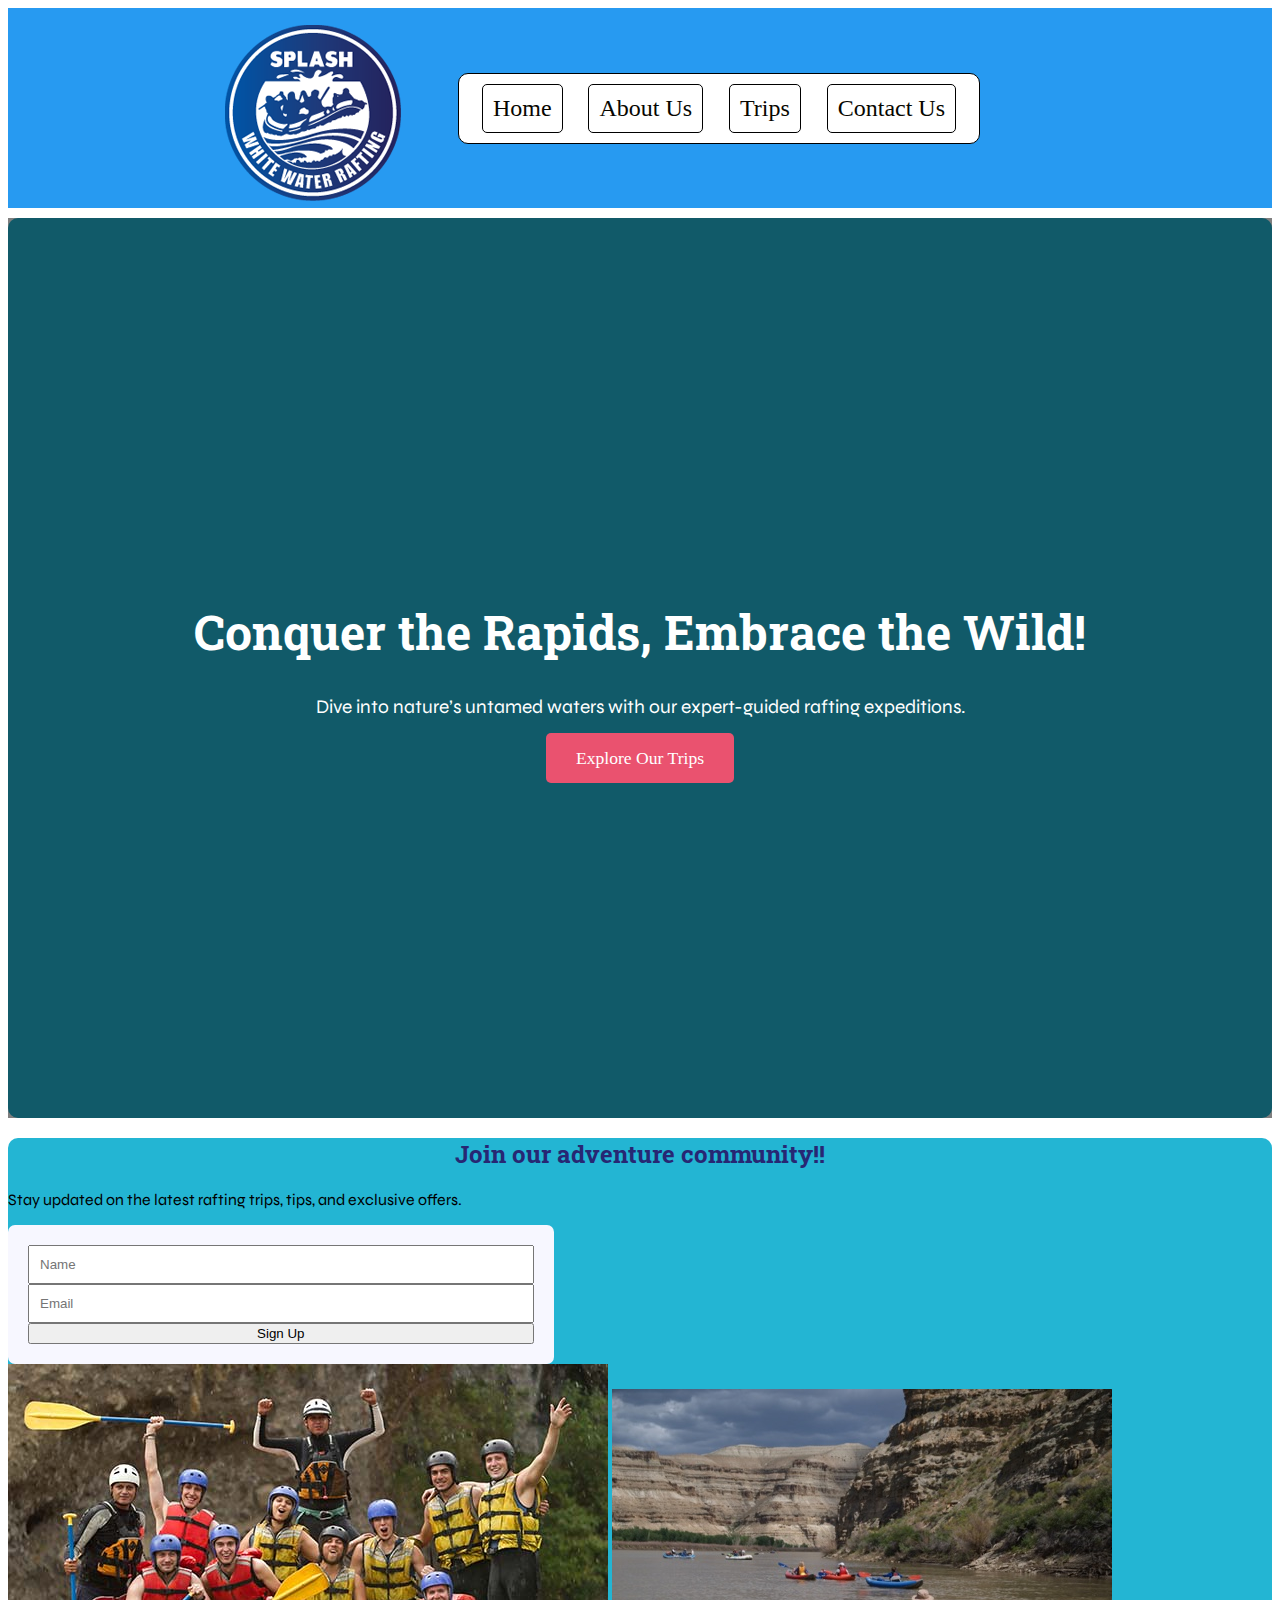
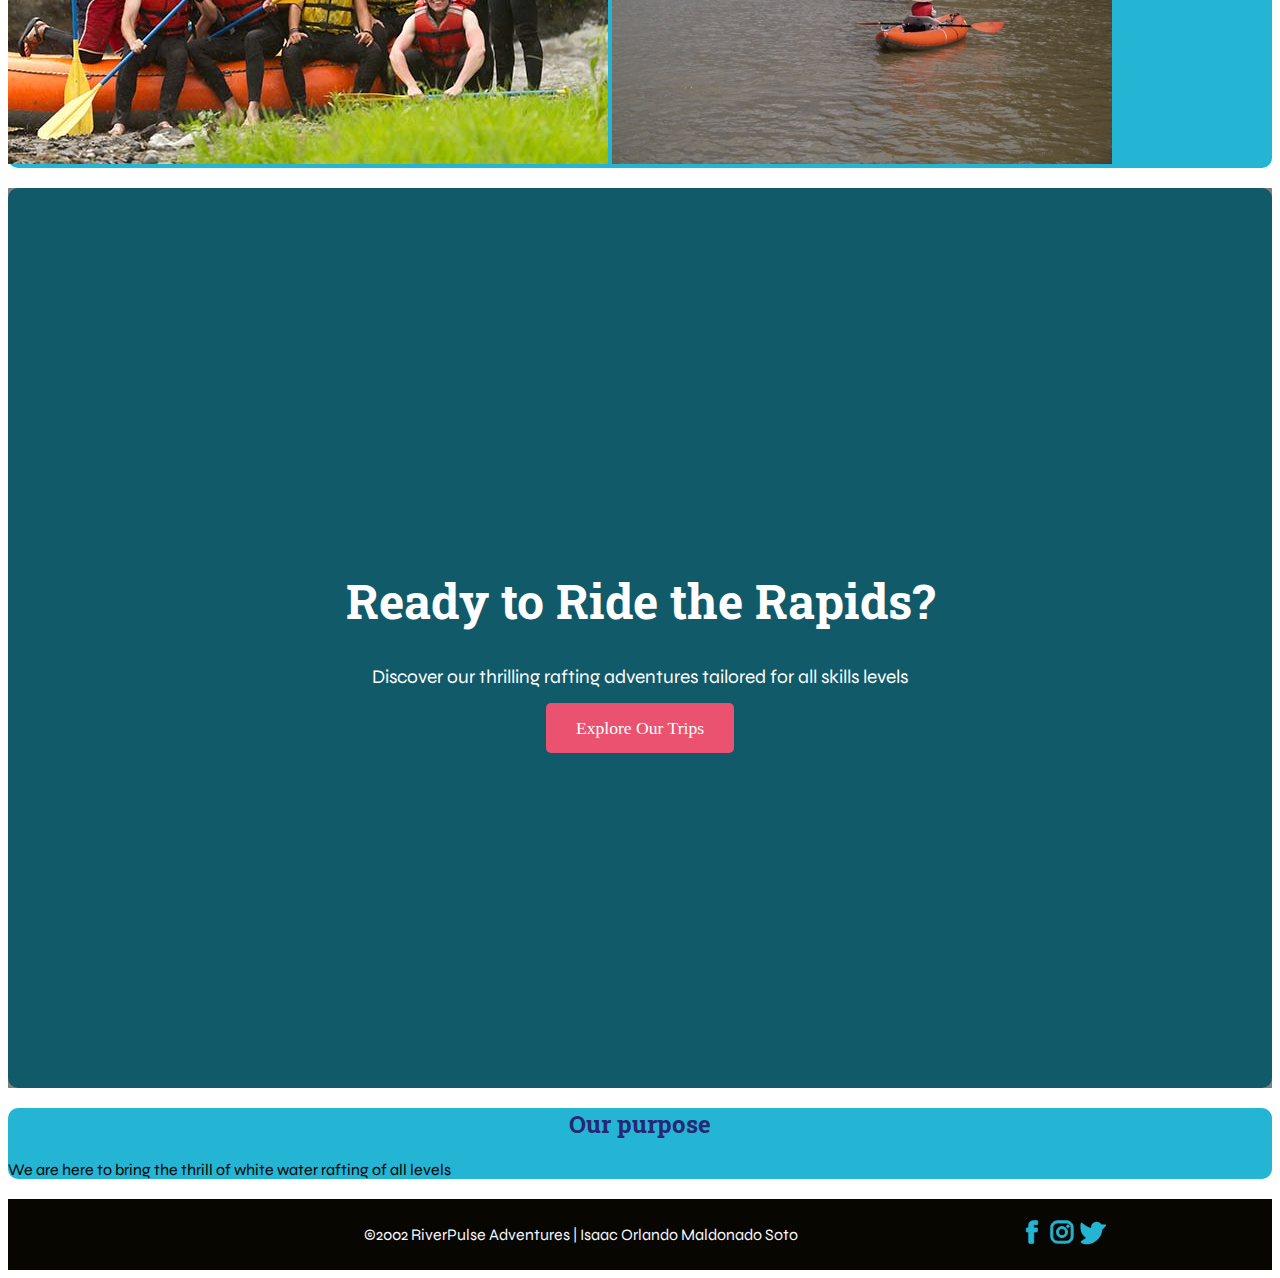
==== wwr/index.html @ 8f03553b "some stuff fixed" ====
<!DOCTYPE html>
<html lang="en">
<head>
    <meta charset="UTF-8">
    <meta name="viewport" content="width=device-width, initial-scale=1.0">
    <title>Contact Us | RiverPulse Adventures</title>
    <meta name="description" content="Get in touch with us for any inquiries, support, or feedback. We're here to help you! Contact us here">
    <meta name="author" content="Isaac Orlando Maldonado">
    <!-- Preconnect for Google Fonts -->
    <link rel="preconnect" href="https://fonts.googleapis.com">
    <link rel="preconnect" href="https://fonts.gstatic.com" crossorigin>

    <!-- Google Fonts for Roboto Slab and Syne in a single link -->
    <link href="https://fonts.googleapis.com/css2?family=Roboto+Slab:wght@100..900&family=Syne:wght@400..800&display=swap" rel="stylesheet">

    <!-- External CSS file -->
    <link rel="stylesheet" href="styles/rafting.css">
</head>
<body>
    <header>
        <img src="images/logo.png" alt="logo">
        <nav>
            <a href="index.html">Home</a>
            <a href="about.html">About Us</a>
            <a href="trips.html">Trips</a>
            <a href="contact.html">Contact Us</a>
        </nav>
    </header>

    <main>

        <!--One large full-width 'hero' image is used and it includes a heading message.-->
        <section class="hero">
            <div class="hero-content">
              <h1>Conquer the Rapids, Embrace the Wild!</h1>
              <p>Dive into nature’s untamed waters with our expert-guided rafting expeditions.</p>
              <a href="trips.html" class="cta-button">Explore Our Trips</a>
            </div>
          </section>
          
          <!--A newsletter sign up form that requests at least a name and an email.-->
          <section class="newsletter-container">
            <h2>Join our adventure community!!</h2>
            <p>Stay updated on the latest rafting trips, tips, and exclusive offers.</p>
            <form action="">
                <input type="text" placeholder="Name">
                <input type="text" placeholder="Email">
                <button>Sign Up</button>
            </form>
            <div class="images-gallery">
                <img src="images/1.jpg" alt="">
                <img src="images/2.jpg" alt="">
            </div>
          </section>

          <section class="hero">
            <div class="hero-content">
              <h1>Ready to Ride the Rapids?</h1>
              <p>Discover our thrilling rafting adventures tailored for all skills levels</p>
              <a href="trips.html" class="cta-button">Explore Our Trips</a>
            </div>
          </section>

          <section class="our-purpose-container">
            <h2>Our purpose</h2>
            <p>We are here to bring the thrill of white water rafting of all levels</p>
          </section>

    </main>

    <footer>
        <p>©2002 RiverPulse Adventures | Isaac Orlando Maldonado Soto</p>

        <div class="socialmedia">
            <nav>
                <a href=""><img src="images/facebook.svg" alt=""></a>
                <a href=""><img src="images/instagram.svg" alt=""></a>
                <a href=""><img src="images/twitter.svg" alt=""></a>
            </nav>
        </div>
    </footer>
</body>
</html>
---- wwr/styles/rafting.css ----
:root {
    --primary-color: #279AF1;
    --secondary-color: #23B5D3;
    --accent1-color: #F7F7FF;
    --accent2-color: #070600;

    --heading-font: Roboto Slab;
    --text-font: Syne;
}


header {
    display: grid;
    grid-template-columns: 100px 100px;
    grid-gap: 150px;
    justify-content:left;
    background-color: #279AF1;
    margin-bottom: 10px;
    padding-left: 200px;
}

header nav{
    align-self: center;
    font-size: 1.5rem;
    background-color: #ffffff;
    padding: 10px;
    width: 500px;
    text-align: center;
    border: 1px solid black;
    border-radius: 10px;

    display: flex;
    justify-content: space-around;
}

header a {
    text-decoration: none;
    border: 1px solid black;
    padding: 10px;
    border-radius: 5px;
    color: #070600;
}

h1, h2 {
    font-family: var(--heading-font);
}

p {
    font-family: var(--text-font);
    text-align: justify;
}

.hero {
    position: relative;
    
}

h1, article {
    position: absolute;
}

.hero-h1 {
    top: 100px;
    left: 500px;
    background-color: rgba(207, 207, 207, 0.406);
}

.hero-rafting-img {
    display: block;
    width: 100%;
    height: auto;
}

figure{
    width: 60px;
}

/*Article*/
article{
    width: 800px;
    height: 200px;
    padding: 15px;
    top: 200px;
    left: 250px;
    background-color: var(--secondary-color);
}

/*Article Image*/
.article-img {
    width: 200px;
    height: 200px;
    float: right;
}


/*Container*/
.history {
    margin-top: 20px;
    text-align: center;
    padding: 25px;
    background-color: #23B5D3;
    border-radius: 6px;
}

/*subcontainer*/
.history-container {
    display: grid;
    grid-template-columns: 25em 20em 25em;
    grid-gap: 40px;
    justify-content: space-around;
}

.history h2 {
    color: white;
    font-size: 2.5em;
}

.history p {
    background-color: #dfdfff;
    padding: 20px;
    border-radius: 10px;
}

.history-img {
    margin:auto;
    width: 250px;
    height: 250px;
    border-radius: 50%;
}

.adventure {
    margin-top: 10px;
    text-align: center;
    background-color: white;
    border: 1px solid #279AF1;
    color: #279AF1;
}

.adventure-container {
    display: grid;
    grid-template-columns: repeat(5,1fr);
    padding: 15px;
}

.adventure-container figcaption{
    text-align: center;
    width: 180px;
    padding: 10px;
    background-color: #279AF1;
    color: #ffffff;
}

figure {
    display: flex;
    justify-content: center;
    flex-direction: column;
}

.adventure-container img {
    width: 200px;
    height: 200px;
    border-radius: 4px;
}

footer{
    margin-top: 20px;
    display: grid;
    grid-template-columns: 40% 400px;
    justify-content: end;
    background-color: #070600;
    padding: 10px;
}

.contact-us-footer {
    grid-template-columns: 40% 50px 400px;
}

footer p{
    color: #F7F7FF;
}

footer a{
    text-decoration: underline;
    color: rgb(255, 255, 255);
}

footer img{
    width: 30px;
    height: 30px;
}

.socialmedia, footer nav {
    display: flex;
    align-items: center;
    justify-content: space-around;
    text-align: center;
}

/*CONTACT US*/
/*COMPANY INFORMATION*/

.contact-h1 {
    position: relative; 
    top: 0px; 
    left: 50%; 
    text-align: center; 
    width: max-content;
}

section{
    width: 100%;
    margin-bottom: 20px;
    background-color: var(--secondary-color);
    border-radius: 10px;
}

section h2{
    text-align: center;
    font-family: var(--heading-font);
    color: rgb(39, 39, 115);
}


.company-information-container {
    display: grid;
    grid-template-columns: 150px 150px 150px max-content;
    grid-template-rows: 2fr;
    justify-content: space-around;

    width: 100%;
    box-sizing: border-box;
    padding: 10px;
}

.company-item {
    text-align: center;
    background-color: #F7F7FF;
    height: 70%;
    width: 100%;
    padding: 20px;
    border-radius: 10px;
}

iframe {
    height: 100%;
    width: 100%;
}

.company-map {
    width: 500px;
    height: 400px;
}

.company-information-container h2 {
    grid-column: 1/5;
    text-align: center;
    margin-bottom: 60px;
}

.company-information-container p{
    text-align: center;
}

.employee-container {
    background-color: #F7F7FF;
}

/*EMPLOYEES INFORMATION*/
.employee-container-flex {
    margin-top: 50px;

    display: flex;
    flex-direction: row;
    justify-content: space-around;
}

.employee-item,.employee-item p{
    text-align: center;
}

.employee-container-flex img{
    border-radius: 50%;
}

/*FORM*/
.form-container{
    display: flex;
    justify-content: space-around;
    padding: 15px;
    background-color: var(--primary-color);
    width: 100%;
}

form {
    display: grid;
    width: 40%;
    padding: 20px;

    background-color: var(--accent1-color);
    border-radius: 7px;
}

input {
    padding: 10px;
}

.form-item{
    display: flex;
    flex-direction: column;
}

textarea{
    height: 100px;
}

.button{
    width: 30%;
    background-color: var(--primary-color);
    border: none;
    border-radius: 5px;
    color: white;
    font-size: 15px;
    font-weight: bolder;
}

/*INDEX*/
.hero {
    width: 100%;
    height: 100vh; /* Full height viewport */
    background-image: url('https://t4.ftcdn.net/jpg/04/79/19/09/360_F_479190950_ehyNejlVKUUivATwpT4ZifgWIpUE9FAT.jpg'); /* Ruta de tu imagen */
    background-attachment: fixed;
    background-size: cover;
    background-position: center;
    background-repeat: no-repeat;
    display: flex;
    justify-content: center;
    align-items: center;
    text-align: center;
    color: white;
    position: relative;
  }
  
  .hero::before {
    content: '';
    position: absolute;
    top: 0;
    left: 0;
    width: 100%;
    height: 100%;
    background-color: rgba(0, 0, 0, 0.5); /* Oscurecer la imagen de fondo */
    z-index: 1;
  }
  
  .hero-content {
    position: relative;
    z-index: 2; /* Asegura que el contenido esté encima del overlay */
  }
  
  .hero h1 {
    font-size: 3em;
    position: relative;
  }
  
  .hero p {
    font-size: 1.2em;
    margin-bottom: 30px;
    text-align: center;
  }
  
  .cta-button {
    background-color: #EA526F;
    color: white;
    padding: 15px 30px;
    text-decoration: none;
    border-radius: 5px;
    font-size: 1.1em;
    transition: background-color 0.3s ease;
  }
  
  .cta-button:hover {
    background-color: #be7a86;
  }
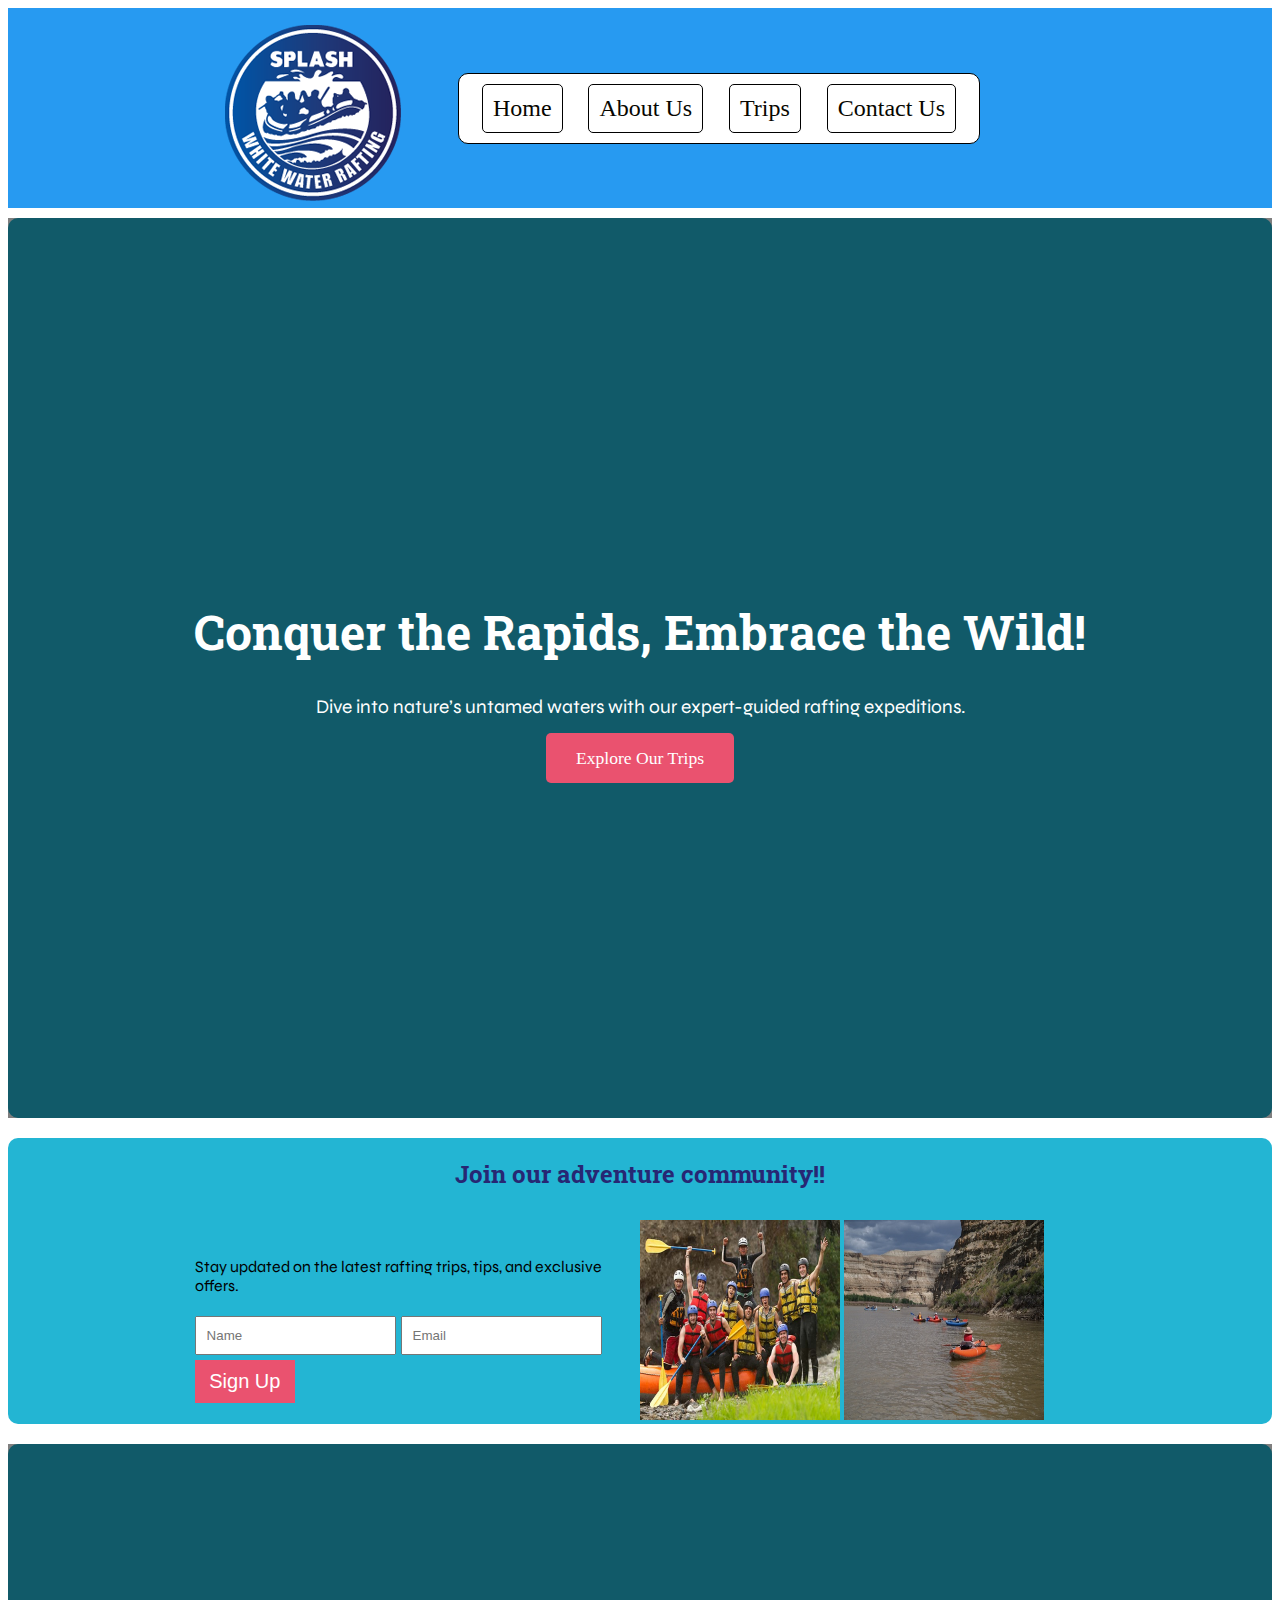
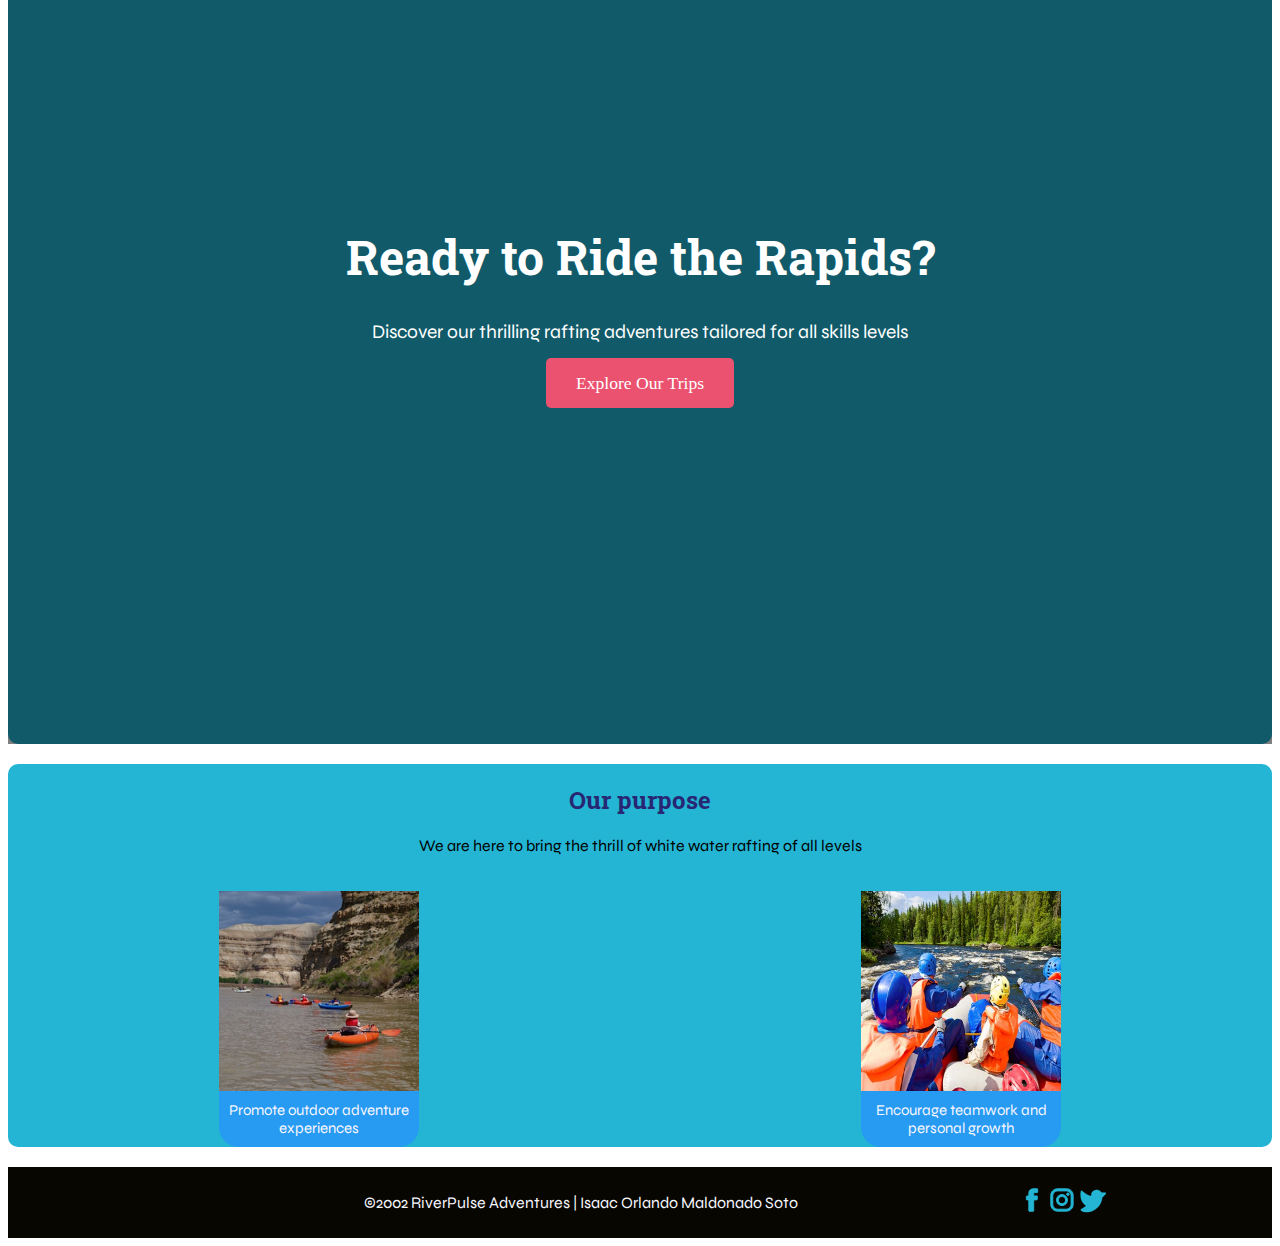
==== commit c309aa2b: "home page submited" ====
--- a/wwr/index.html
+++ b/wwr/index.html
@@ -41,8 +41,8 @@
           <!--A newsletter sign up form that requests at least a name and an email.-->
           <section class="newsletter-container">
             <h2>Join our adventure community!!</h2>
-            <p>Stay updated on the latest rafting trips, tips, and exclusive offers.</p>
-            <form action="">
+            <form>
+                <p>Stay updated on the latest rafting trips, tips, and exclusive offers.</p>
                 <input type="text" placeholder="Name">
                 <input type="text" placeholder="Email">
                 <button>Sign Up</button>
@@ -53,7 +53,7 @@
             </div>
           </section>
 
-          <section class="hero">
+          <section class="hero call-to-action">
             <div class="hero-content">
               <h1>Ready to Ride the Rapids?</h1>
               <p>Discover our thrilling rafting adventures tailored for all skills levels</p>
@@ -62,8 +62,14 @@
           </section>
 
           <section class="our-purpose-container">
-            <h2>Our purpose</h2>
-            <p>We are here to bring the thrill of white water rafting of all levels</p>
+            <div class="paragraph">
+              <h2>Our purpose</h2>
+              <p>We are here to bring the thrill of white water rafting of all levels</p>
+            </div>
+
+
+            <figure><img src="images/4.jpg" alt=""><figcaption>Promote outdoor adventure experiences</figcaption></figure>
+            <figure><img src="images/5.jpg" alt=""><figcaption>Encourage teamwork and personal growth</figcaption></figure>
           </section>
 
     </main>
--- a/wwr/styles/rafting.css
+++ b/wwr/styles/rafting.css
@@ -338,45 +338,125 @@
     text-align: center;
     color: white;
     position: relative;
-  }
-  
-  .hero::before {
-    content: '';
-    position: absolute;
-    top: 0;
-    left: 0;
-    width: 100%;
-    height: 100%;
-    background-color: rgba(0, 0, 0, 0.5); /* Oscurecer la imagen de fondo */
-    z-index: 1;
-  }
-  
-  .hero-content {
-    position: relative;
-    z-index: 2; /* Asegura que el contenido esté encima del overlay */
-  }
-  
-  .hero h1 {
-    font-size: 3em;
-    position: relative;
-  }
-  
-  .hero p {
-    font-size: 1.2em;
-    margin-bottom: 30px;
-    text-align: center;
-  }
-  
-  .cta-button {
+}
+
+.hero::before {
+  content: '';
+  position: absolute;
+  top: 0;
+  left: 0;
+  width: 100%;
+  height: 100%;
+  background-color: rgba(0, 0, 0, 0.5); /* Oscurecer la imagen de fondo */
+  z-index: 1;
+}
+
+.hero-content {
+  position: relative;
+  z-index: 2; /* Asegura que el contenido esté encima del overlay */
+}
+
+.hero h1 {
+  font-size: 3em;
+  position: relative;
+}
+
+.hero p {
+  font-size: 1.2em;
+  margin-bottom: 30px;
+  text-align: center;
+}
+
+.cta-button {
+  background-color: #EA526F;
+  color: white;
+  padding: 15px 30px;
+  text-decoration: none;
+  border-radius: 5px;
+  font-size: 1.1em;
+  transition: background-color 0.3s ease;
+}
+
+.cta-button:hover {
+  background-color: #be7a86;
+}
+
+/*NEWSLETTER SECTION*/
+.newsletter-container {
+    display: grid;
+    grid-template-columns: 1fr 1fr;
+    grid-gap: 10px;
+}
+
+.newsletter-container h2 {
+    grid-column: 1/4;
+}
+
+.newsletter-container form {
+    margin: auto;
+    background-color: transparent;
+    display: grid;
+    grid-template-columns: 1fr 1fr;
+    grid-gap: 5px;
+}
+
+.newsletter-container form p{
+    grid-column: 1/3;
+}
+
+.newsletter-container form button {
+    padding: 10px;
+    width: 50%;
     background-color: #EA526F;
+    border: none;
     color: white;
-    padding: 15px 30px;
-    text-decoration: none;
-    border-radius: 5px;
-    font-size: 1.1em;
-    transition: background-color 0.3s ease;
-  }
-  
-  .cta-button:hover {
-    background-color: #be7a86;
-  }+    font-size: 20px;
+}
+
+.call-to-action {
+    background-image: url('https://alua.es/wp-content/uploads/2022/09/Que-es-el-Rafting.webp');
+}
+
+.images-gallery img{
+    width: 200px;
+    height: 200px;
+}
+
+.our-purpose-container {
+    display: grid;
+    grid-template-columns: 1fr 1fr;
+    grid-gap: 20px;
+}
+
+.paragraph {
+    grid-column: 1 / 3;
+}
+
+.paragraph p {
+    text-align: center;
+}
+
+.our-purpose-container figure {
+    width: 200px;
+    display: flex;
+    flex-direction: column;
+    align-items: center;
+    justify-content: center;
+    margin: 0 auto; /* Esto también centra la figura dentro de su celda */
+}
+
+.our-purpose-container figure img {
+    max-width: 100%;
+    height: 200px;
+}
+
+.our-purpose-container figure figcaption {
+    text-align: center;
+    font-family: var(--text-font);
+    background-color: #279AF1;
+    padding: 10px;
+    border-bottom-left-radius: 20px;
+    border-bottom-right-radius: 20px;
+    color: #F7F7FF;
+    font-size: 15px;
+}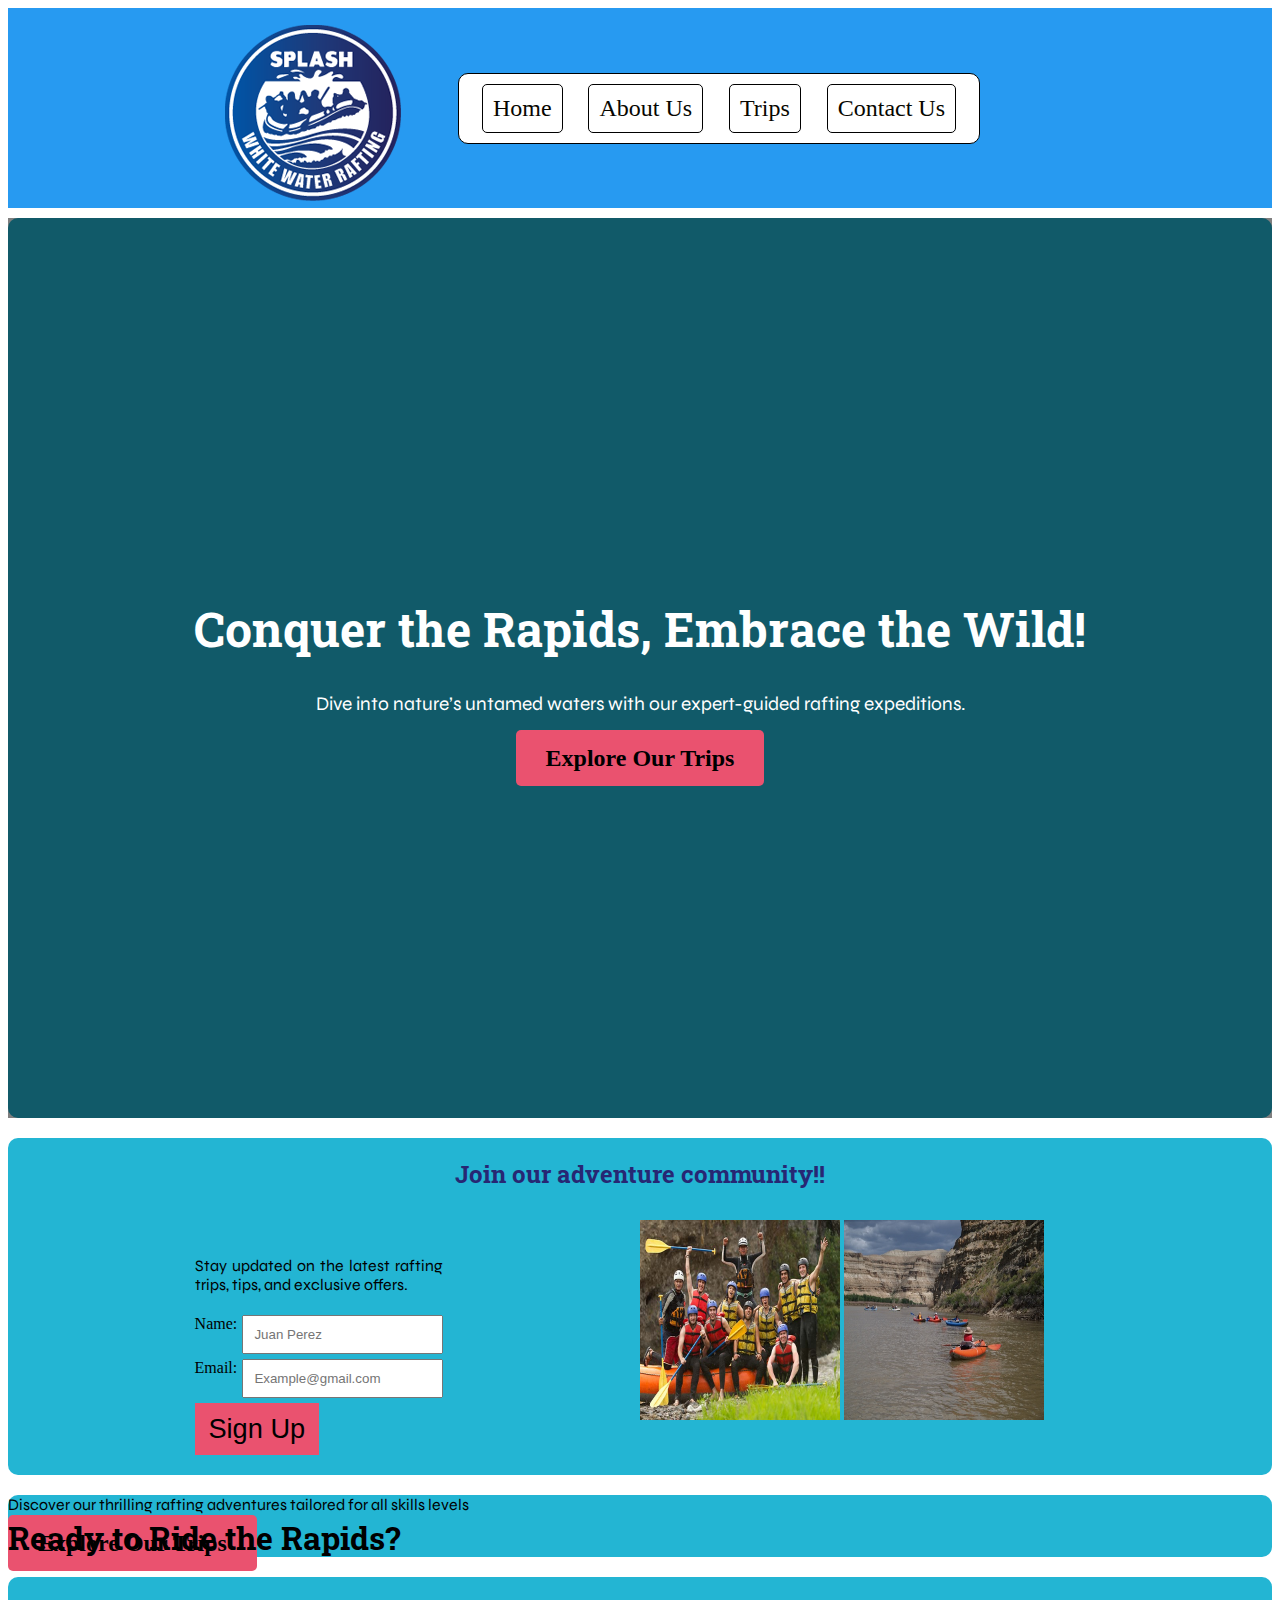
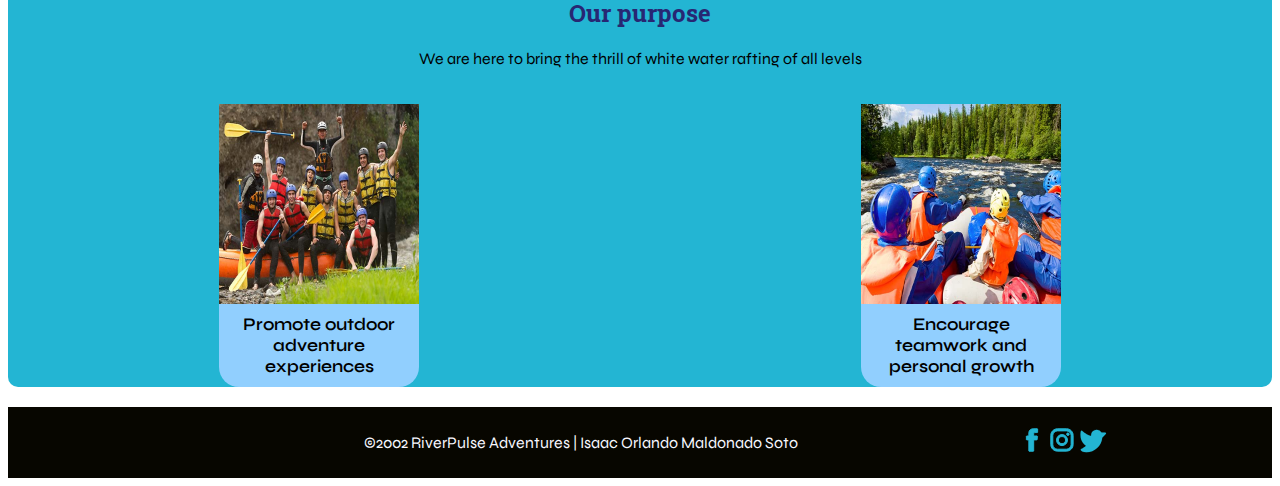
==== commit b91e2eba: "Errors fixed" ====
--- a/wwr/index.html
+++ b/wwr/index.html
@@ -3,8 +3,8 @@
 <head>
     <meta charset="UTF-8">
     <meta name="viewport" content="width=device-width, initial-scale=1.0">
-    <title>Contact Us | RiverPulse Adventures</title>
-    <meta name="description" content="Get in touch with us for any inquiries, support, or feedback. We're here to help you! Contact us here">
+    <title>Home | RiverPulse Adventures</title>
+    <meta name="description" content="Experience the thrill of adventure with our expert-led rafting tours! From serene river floats to adrenaline-pumping rapids, we offer unforgettable journeys for all skill levels. Dive into nature and make memories on the water with us!">
     <meta name="author" content="Isaac Orlando Maldonado">
     <!-- Preconnect for Google Fonts -->
     <link rel="preconnect" href="https://fonts.googleapis.com">
@@ -30,7 +30,7 @@
     <main>
 
         <!--One large full-width 'hero' image is used and it includes a heading message.-->
-        <section class="hero">
+        <section class="hero-index">
             <div class="hero-content">
               <h1>Conquer the Rapids, Embrace the Wild!</h1>
               <p>Dive into nature’s untamed waters with our expert-guided rafting expeditions.</p>
@@ -43,13 +43,18 @@
             <h2>Join our adventure community!!</h2>
             <form>
                 <p>Stay updated on the latest rafting trips, tips, and exclusive offers.</p>
-                <input type="text" placeholder="Name">
-                <input type="text" placeholder="Email">
-                <button>Sign Up</button>
+                <label for="name">Name:</label>
+                  <input type="text" id="name" name="name" placeholder="Juan Perez">
+                
+
+                <label for="email">Email: </label>
+                <input type="text" placeholder="Example@gmail.com" id="email" name="email">
+                
+                <button class="sign-button">Sign Up</button>
             </form>
             <div class="images-gallery">
-                <img src="images/1.jpg" alt="">
-                <img src="images/2.jpg" alt="">
+                <img src="images/image-1.jpg" alt="Rafting image">
+                <img src="images/image-2.jpg" alt="Rafting img">
             </div>
           </section>
 
@@ -68,8 +73,8 @@
             </div>
 
 
-            <figure><img src="images/4.jpg" alt=""><figcaption>Promote outdoor adventure experiences</figcaption></figure>
-            <figure><img src="images/5.jpg" alt=""><figcaption>Encourage teamwork and personal growth</figcaption></figure>
+            <figure><img src="images/image-1.jpg" alt=""><figcaption>Promote outdoor adventure experiences</figcaption></figure>
+            <figure><img src="images/image-5.jpg" alt=""><figcaption>Encourage teamwork and personal growth</figcaption></figure>
           </section>
 
     </main>
--- a/wwr/styles/rafting.css
+++ b/wwr/styles/rafting.css
@@ -60,7 +60,7 @@
 }
 
 .hero-h1 {
-    top: 100px;
+    top: 1px;
     left: 500px;
     background-color: rgba(207, 207, 207, 0.406);
 }
@@ -111,8 +111,13 @@
 }
 
 .history h2 {
-    color: white;
-    font-size: 2.5em;
+    color: #000000;
+    font-size: 4em;
+    font-weight: bolder;
+    background-color: #91cffe;
+    width: max-content;
+    margin: auto;
+    padding: 10px;
 }
 
 .history p {
@@ -146,8 +151,9 @@
     text-align: center;
     width: 180px;
     padding: 10px;
-    background-color: #279AF1;
-    color: #ffffff;
+    background-color: #88cbff;
+    color: #000000;
+    font-weight: bolder;
 }
 
 figure {
@@ -315,16 +321,16 @@
 
 .button{
     width: 30%;
-    background-color: var(--primary-color);
+    background-color: #6ce5fd;
     border: none;
     border-radius: 5px;
-    color: white;
+    color: #000000;
     font-size: 15px;
     font-weight: bolder;
 }
 
 /*INDEX*/
-.hero {
+.hero-index {
     width: 100%;
     height: 100vh; /* Full height viewport */
     background-image: url('https://t4.ftcdn.net/jpg/04/79/19/09/360_F_479190950_ehyNejlVKUUivATwpT4ZifgWIpUE9FAT.jpg'); /* Ruta de tu imagen */
@@ -340,7 +346,7 @@
     position: relative;
 }
 
-.hero::before {
+.hero-index::before {
   content: '';
   position: absolute;
   top: 0;
@@ -356,12 +362,12 @@
   z-index: 2; /* Asegura que el contenido esté encima del overlay */
 }
 
-.hero h1 {
+.hero-index h1 {
   font-size: 3em;
   position: relative;
 }
 
-.hero p {
+.hero-index p {
   font-size: 1.2em;
   margin-bottom: 30px;
   text-align: center;
@@ -369,11 +375,12 @@
 
 .cta-button {
   background-color: #EA526F;
-  color: white;
+  color: #000000;
+  font-weight: 700;
   padding: 15px 30px;
   text-decoration: none;
   border-radius: 5px;
-  font-size: 1.1em;
+  font-size: 1.5em;
   transition: background-color 0.3s ease;
 }
 
@@ -409,8 +416,8 @@
     width: 50%;
     background-color: #EA526F;
     border: none;
-    color: white;
-    font-size: 20px;
+    color: #000000;
+    font-size: 1.7em;
 }
 
 .call-to-action {
@@ -453,10 +460,105 @@
 .our-purpose-container figure figcaption {
     text-align: center;
     font-family: var(--text-font);
-    background-color: #279AF1;
+    background-color: #91cffe;
     padding: 10px;
     border-bottom-left-radius: 20px;
     border-bottom-right-radius: 20px;
-    color: #F7F7FF;
-    font-size: 15px;
+    color: #000000;
+    font-weight: 600;
+    font-size: 1.1em;
+}
+
+.hero-trip{
+    margin: auto;
+    width: 95%;
+    height: 250px;
+    background-image: url('https://www.gochile.cl/fotos/header/64530-12802862_10209176917927151_1561714612185932344_n.jpg');
+    background-position: center;
+    background-repeat: no-repeat;
+    background-size: cover;
+
+    text-align: center;
+}
+
+.hero-trip h2{
+    font-family: var(--text-font);
+    font-size: 60px;
+    color: var(--accent2-color);
+}
+
+.hero-trip button{
+    padding: 20px;
+    border-radius: 5px;
+    border: none;
+    background-color: #EA526F;
+    color: #000000;
+    font-size: 1.2em;
+    font-weight: bolder;
+}
+
+.hero-trip button:hover{
+    padding: 20px;
+    border-radius: 5px;
+    border: none;
+    background-color: #863745;
+}
+
+.hero-trip button a{
+    text-decoration: none;
+    color: #dfdfff;
+    font-size: 20px;
+}
+
+.trips-container {
+    background-color: white;
+    display: grid;
+    grid-template-columns: 1fr 1fr 1fr;
+}
+
+.trips-container figure{
+    width: 300px;
+    box-sizing: border-box;
+}
+
+.trips-container figure img{
+    width: 300px;
+    height: 200px;
+    box-sizing: border-box;
+}
+
+.table-container {
+    padding: 20px;
+    background-image: url('https://www.shutterstock.com/image-vector/illustration-waves-splashing-against-white-260nw-128594993.jpg');
+    background-position: top;
+    background-repeat: no-repeat;
+    background-size: cover;
+}
+
+table{
+    margin: auto;
+    padding: 30px;
+    border: 1px solid black;
+    background-color: #f7f7ffa2;
+}
+
+figcaption{
+    font-family: var(--text-font);
+}
+
+th{
+    border: 1px solid black;
+    background-color: #f7f7ff8d;
+}
+
+td{
+    border: 1px solid black;
+    padding: 7px;
+}
+
+.sign-button{
+    grid-column: 1/3;
+    width: 100%;
+    height: 100%;
+    color: #000000;
 }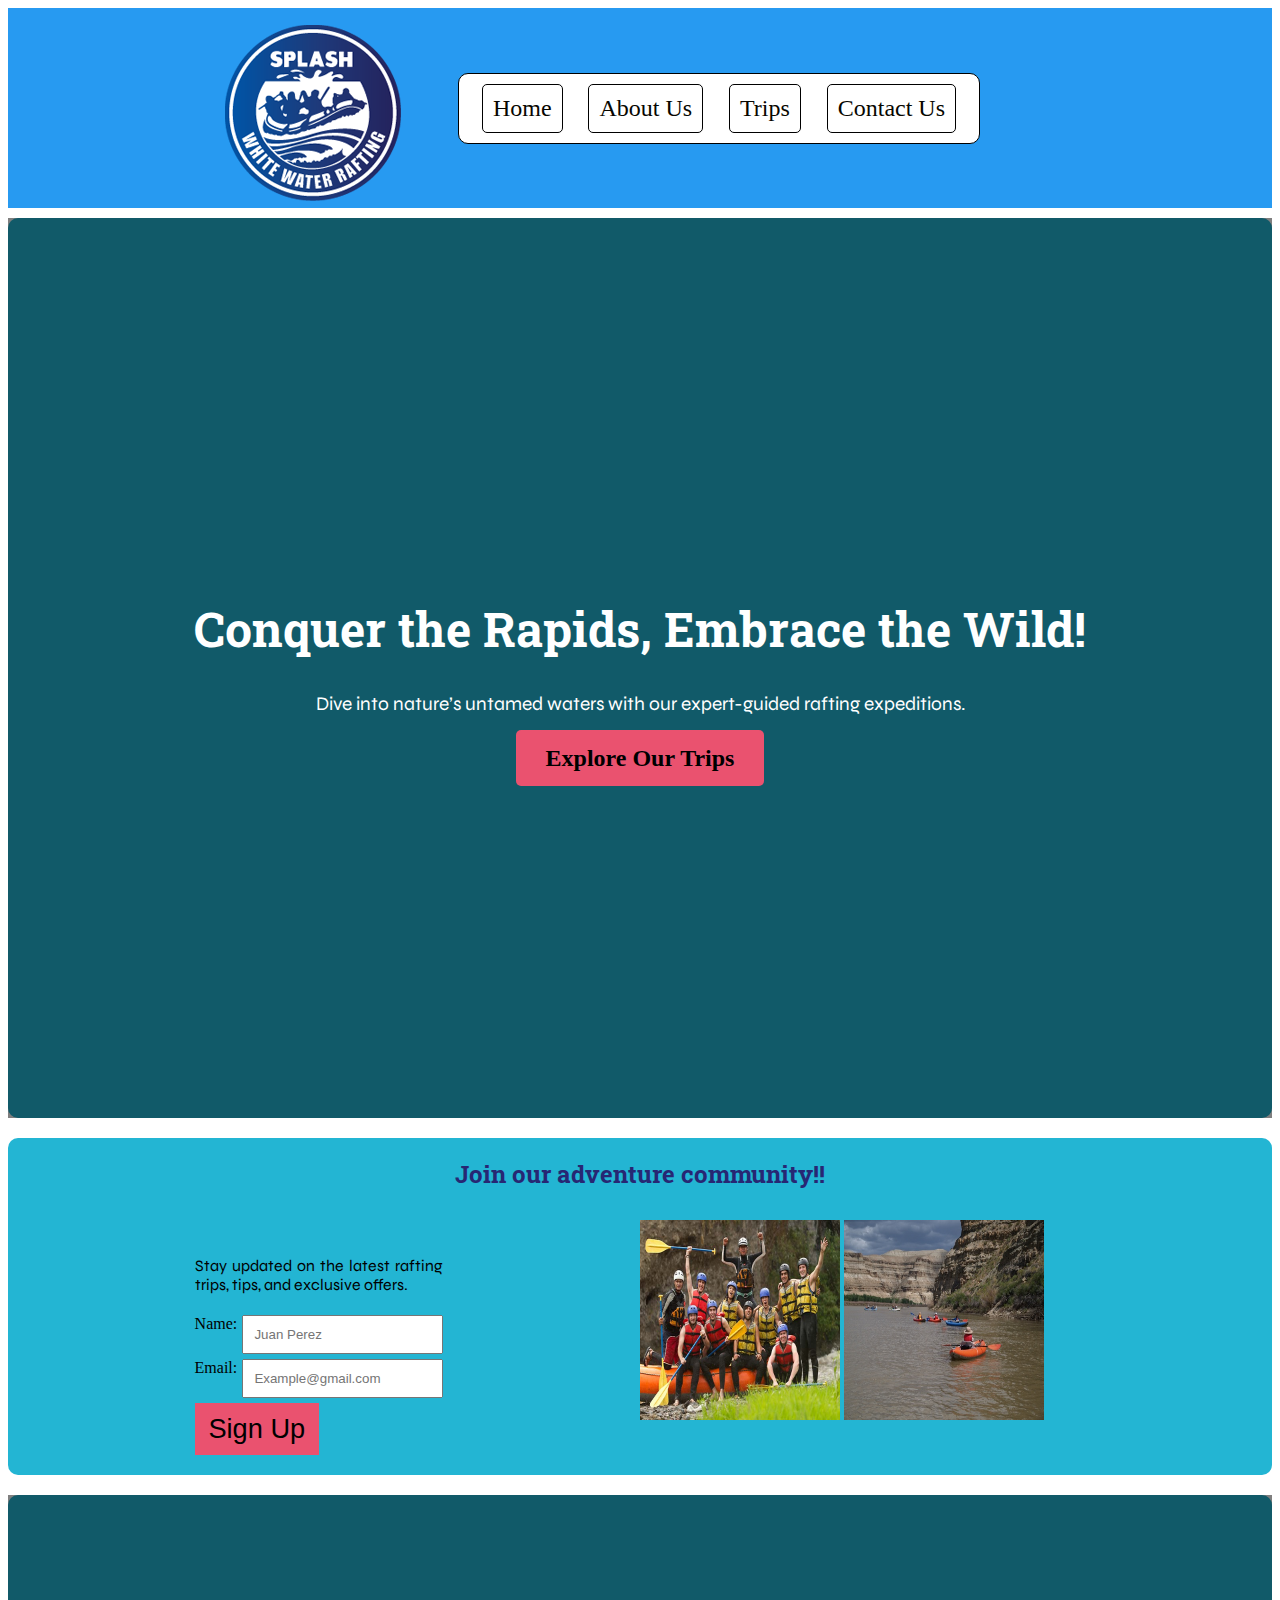
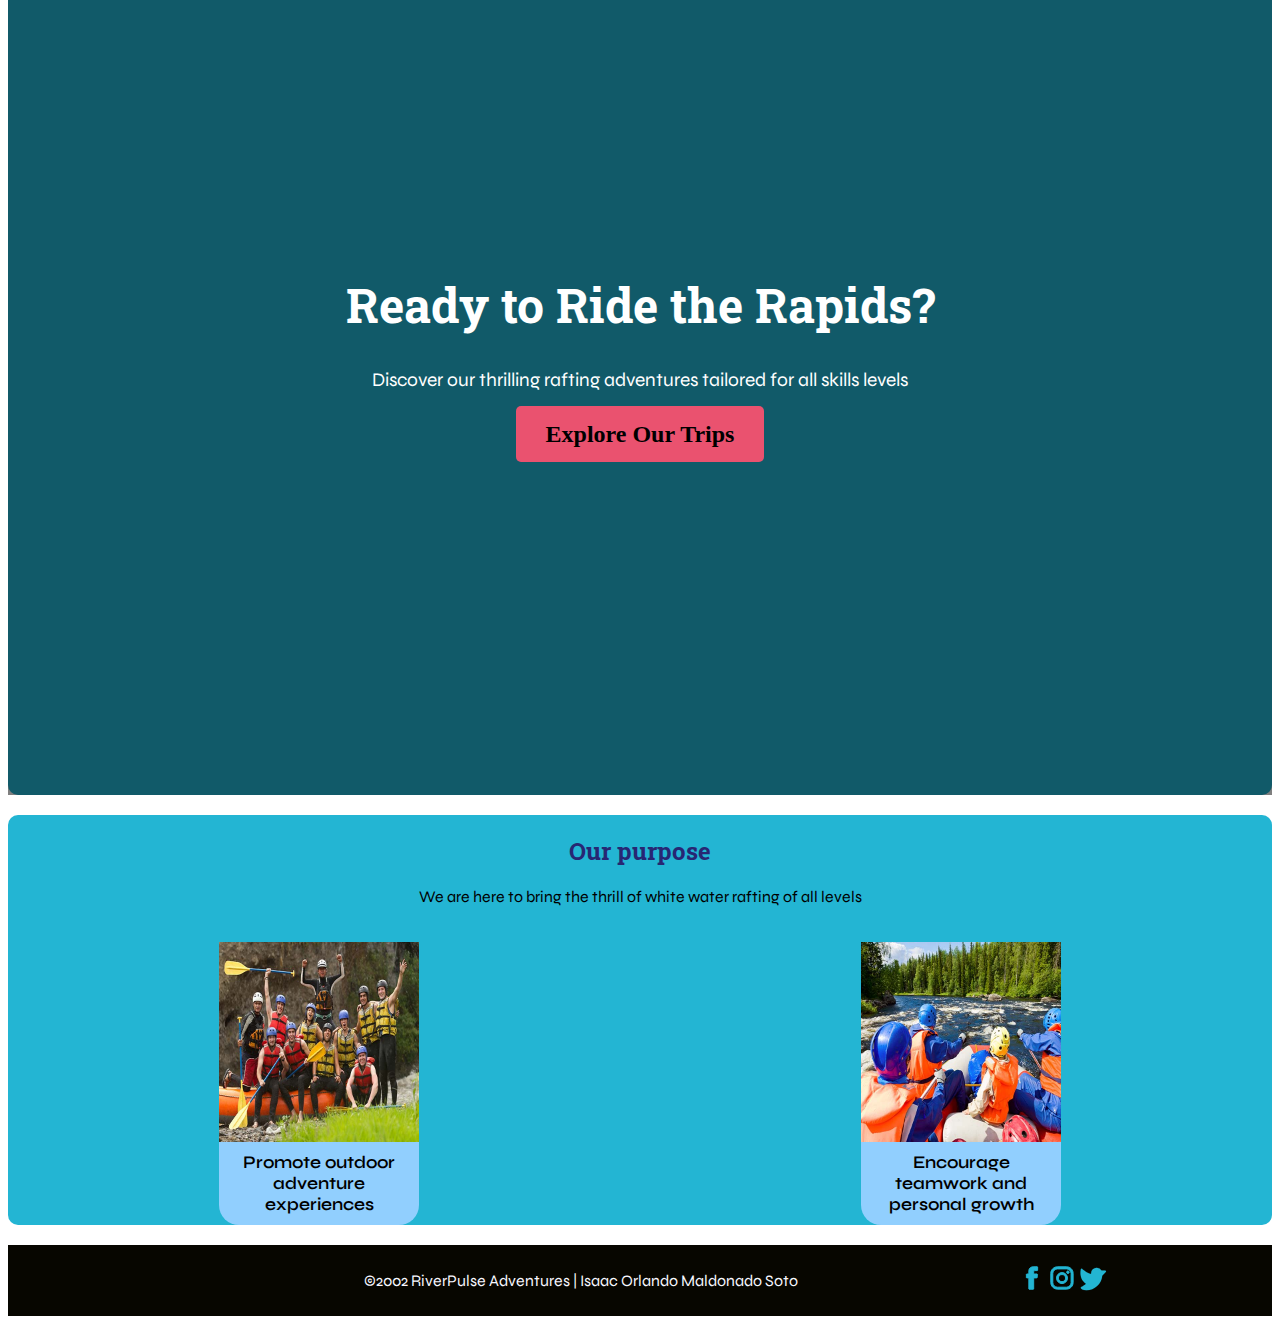
==== commit 18b23d2e: "hero-index modified" ====
--- a/wwr/index.html
+++ b/wwr/index.html
@@ -58,7 +58,7 @@
             </div>
           </section>
 
-          <section class="hero call-to-action">
+          <section class="hero-index call-to-action">
             <div class="hero-content">
               <h1>Ready to Ride the Rapids?</h1>
               <p>Discover our thrilling rafting adventures tailored for all skills levels</p>
